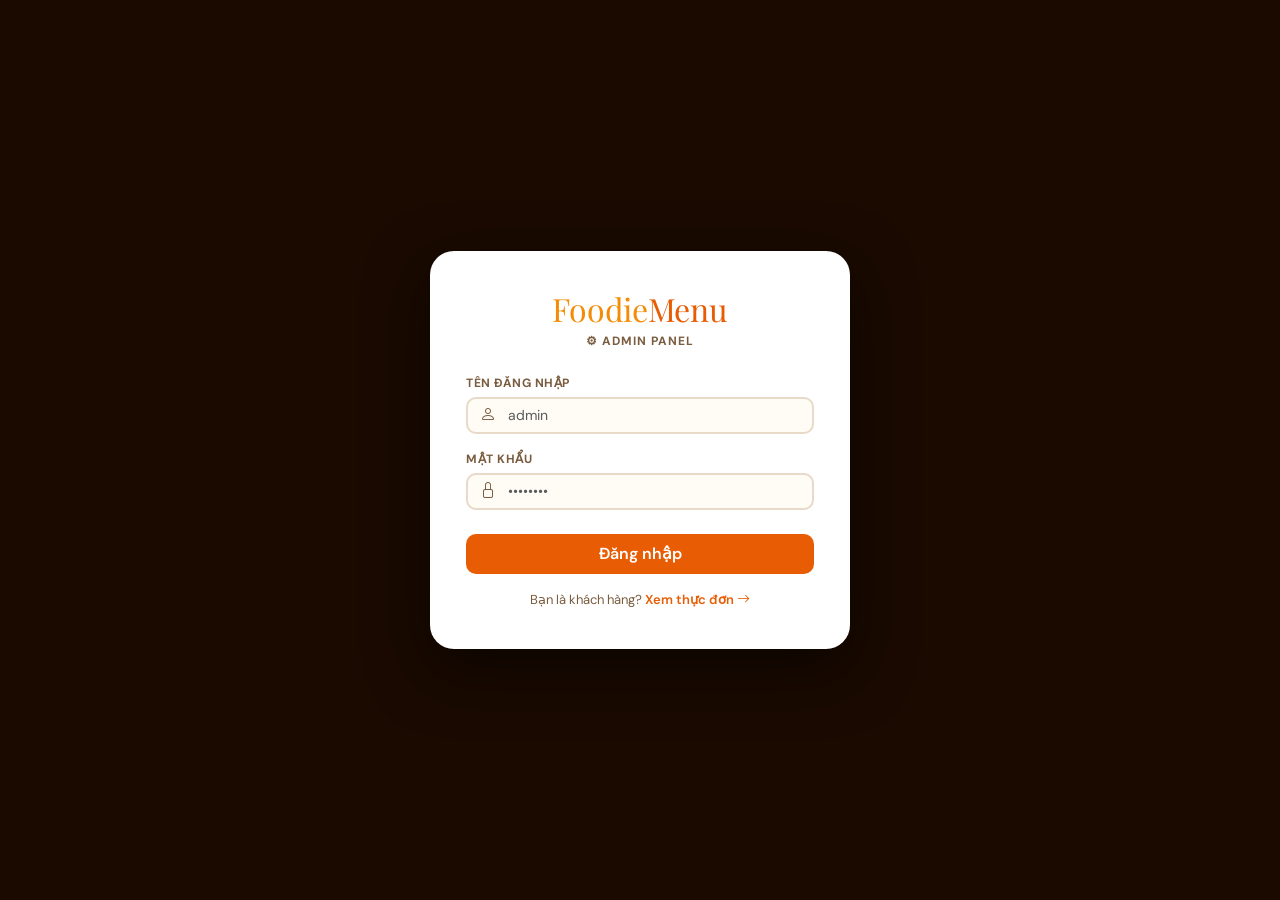
==== admin.html @ 51924522 "Initial FoodieMenu project" ====
<!DOCTYPE html>
<html lang="vi">
<head>
  <meta charset="UTF-8">
  <meta name="viewport" content="width=device-width, initial-scale=1">
  <title>FoodieMenu — Quản trị Admin</title>

  <!-- Bootstrap 5 CSS -->
  <link rel="stylesheet" href="https://cdn.jsdelivr.net/npm/bootstrap@5.3.2/dist/css/bootstrap.min.css">
  <!-- Bootstrap Icons -->
  <link rel="stylesheet" href="https://cdn.jsdelivr.net/npm/bootstrap-icons@1.11.3/font/bootstrap-icons.css">
  <!-- Custom CSS -->
  <link rel="stylesheet" href="css/style.css">
</head>
<body>

  <!-- ══════════════════════════════════════════════════
       Màn hình đăng nhập (ẩn khi đã xác thực)
  ══════════════════════════════════════════════════════ -->
  <div id="login-screen" class="fm-login-screen">

    <!-- Nền mờ ảnh thực phẩm -->
    <div class="fm-login-bg" aria-hidden="true"></div>

    <div class="fm-login-card">

      <!-- Logo -->
      <div class="text-center mb-4">
        <div class="fm-login-logo">Foodie<em>Menu</em></div>
        <div class="fm-login-subtitle">⚙ Admin Panel</div>
      </div>

      <!-- Thông báo lỗi (ẩn mặc định) -->
      <div id="login-error" class="fm-login-error d-none" role="alert">
        <i class="bi bi-exclamation-circle-fill me-2"></i>
        Tên đăng nhập hoặc mật khẩu không đúng.
      </div>

      <!-- Form đăng nhập -->
      <form id="login-form" novalidate>

        <!-- Tên đăng nhập -->
        <div class="mb-3">
          <label class="fm-label" for="login-username">Tên đăng nhập</label>
          <div class="fm-login-input-wrap">
            <i class="bi bi-person fm-login-input-icon" aria-hidden="true"></i>
            <input
              type="text"
              id="login-username"
              class="form-control fm-input fm-login-input"
              placeholder="admin"
              autocomplete="username"
              required
            >
          </div>
        </div>

        <!-- Mật khẩu -->
        <div class="mb-4">
          <label class="fm-label" for="login-password">Mật khẩu</label>
          <div class="fm-login-input-wrap">
            <i class="bi bi-lock fm-login-input-icon" aria-hidden="true"></i>
            <input
              type="password"
              id="login-password"
              class="form-control fm-input fm-login-input"
              placeholder="••••••••"
              autocomplete="current-password"
              required
            >
          </div>
        </div>

        <!-- Nút đăng nhập -->
        <button type="submit" class="btn fm-btn-primary w-100 py-2 fs-6">
          Đăng nhập
        </button>

      </form>

      <!-- Link quay về trang khách -->
      <p class="text-center mt-3 mb-0" style="font-size:13px; color:var(--fm-muted)">
        Bạn là khách hàng?
        <a href="index.html" style="color:var(--fm-primary); font-weight:600; text-decoration:none">
          Xem thực đơn <i class="bi bi-arrow-right"></i>
        </a>
      </p>

    </div><!-- /fm-login-card -->
  </div><!-- /login-screen -->


  <!-- ══════════════════════════════════════════════════
       Giao diện Admin (ẩn cho đến khi đăng nhập)
  ══════════════════════════════════════════════════════ -->
  <div id="admin-app" class="d-none">

  <!-- ── Admin Navbar ────────────────────────────────── -->
  <nav class="navbar fm-navbar sticky-top">
    <div class="container-xl d-flex align-items-center justify-content-between w-100">

      <div class="d-flex align-items-center gap-3">
        <a class="fm-logo" href="index.html">Foodie<em>Menu</em></a>
        <span class="fm-admin-badge d-none d-sm-inline">⚙ Admin Panel</span>
      </div>

      <div class="d-flex align-items-center gap-2">
        <a href="index.html" class="btn fm-navlink">
          <i class="bi bi-shop me-1"></i>
          <span class="d-none d-sm-inline">Xem cửa hàng</span>
        </a>
        <button id="logout-btn" class="btn fm-btn-logout" type="button" title="Đăng xuất">
          <i class="bi bi-box-arrow-right me-1"></i>
          <span class="d-none d-sm-inline">Đăng xuất</span>
        </button>
      </div>

    </div>
  </nav>

  <!-- ── Admin App ───────────────────────────────────── -->
  <div class="container-xl py-4 px-3 px-md-4">

    <!-- Header -->
    <div class="d-flex justify-content-between align-items-start flex-wrap gap-3 mb-4">
      <div>
        <h2 class="fm-section-title mb-1">Quản lý Thực đơn</h2>
        <p class="text-muted small mb-0">Thêm, sửa, xóa các món ăn trong hệ thống</p>
      </div>
      <button class="btn fm-btn-primary d-flex align-items-center gap-2" onclick="openAddModal()">
        <i class="bi bi-plus-lg"></i> Thêm món mới
      </button>
    </div>

    <!-- Thống kê -->
    <div class="row g-3 mb-4" id="admin-stats">
      <!-- Render bởi admin.js → _renderStats() -->
      <div class="col-12 text-center py-3">
        <div class="spinner-border text-warning" role="status"></div>
      </div>
    </div>

    <!-- Bảng sản phẩm -->
    <div class="fm-table-wrap">
      <div class="table-responsive">
        <table class="table fm-table mb-0">
          <thead>
            <tr>
              <th>Ảnh</th>
              <th>Tên món</th>
              <th>Danh mục</th>
              <th>Giá</th>
              <th>Trạng thái</th>
              <th>Thao tác</th>
            </tr>
          </thead>
          <tbody id="table-body">
            <!-- Render bởi admin.js → _renderTable() -->
            <tr>
              <td colspan="6" class="text-center py-5">
                <div class="spinner-border text-warning" role="status"></div>
              </td>
            </tr>
          </tbody>
        </table>
      </div>
    </div>

  </div><!-- /container -->


  <!-- ══════════════════════════════════════════════════
       Modal: Thêm / Chỉnh sửa món ăn
  ══════════════════════════════════════════════════════ -->
  <div class="modal fade" id="productModal" tabindex="-1" aria-labelledby="modal-title" aria-hidden="true">
    <div class="modal-dialog modal-dialog-centered modal-dialog-scrollable">
      <div class="modal-content fm-modal">

        <div class="modal-header border-0 pb-0">
          <h5 class="modal-title fm-modal-title" id="modal-title">Thêm món mới</h5>
          <button type="button" class="btn-close" data-bs-dismiss="modal" aria-label="Đóng"></button>
        </div>

        <div class="modal-body pt-3">

          <!-- Preview ảnh (ẩn mặc định) -->
          <div id="img-preview" class="mb-3 d-none">
            <img id="preview-img" src="" alt="Preview ảnh món"
              class="w-100 rounded-3" style="height:130px; object-fit:cover;">
          </div>

          <!-- Tên món -->
          <div class="mb-3">
            <label class="fm-label" for="f-name">Tên món *</label>
            <input type="text" id="f-name" class="form-control fm-input"
              placeholder="VD: Phở Bò Đặc Biệt" autocomplete="off">
          </div>

          <!-- Giá + Danh mục -->
          <div class="row g-2 mb-3">
            <div class="col-6">
              <label class="fm-label" for="f-price">Giá (VNĐ) *</label>
              <input type="number" id="f-price" class="form-control fm-input"
                placeholder="65000" min="0">
            </div>
            <div class="col-6">
              <label class="fm-label" for="f-category">Danh mục</label>
              <select id="f-category" class="form-select fm-input">
                <option>Phở</option>
                <option>Bún</option>
                <option>Cơm</option>
                <option>Bánh</option>
                <option>Đồ uống</option>
                <option>Tráng miệng</option>
              </select>
            </div>
          </div>

          <!-- URL ảnh -->
          <div class="mb-3">
            <label class="fm-label" for="f-image">URL ảnh</label>
            <input type="url" id="f-image" class="form-control fm-input"
              placeholder="https://images.unsplash.com/...">
            <div class="form-text text-muted" style="font-size:12px">
              Để trống sẽ dùng ảnh mặc định
            </div>
          </div>

          <!-- Mô tả -->
          <div class="mb-3">
            <label class="fm-label" for="f-desc">Mô tả</label>
            <textarea id="f-desc" class="form-control fm-input" rows="2"
              placeholder="Mô tả ngắn về món ăn..."></textarea>
          </div>

          <!-- Trạng thái -->
          <div class="mb-1">
            <label class="fm-label">Trạng thái</label>
            <div class="d-flex gap-2 mt-1">
              <button type="button" id="btn-available"
                class="btn flex-fill fm-status-btn-active"
                onclick="setFormStatus(true)">
                ✅ Còn phục vụ
              </button>
              <button type="button" id="btn-soldout"
                class="btn flex-fill fm-status-btn-inactive"
                onclick="setFormStatus(false)">
                ❌ Hết món
              </button>
            </div>
          </div>

        </div><!-- /modal-body -->

        <div class="modal-footer border-0 pt-0">
          <button class="btn fm-btn-outline" data-bs-dismiss="modal">Hủy</button>
          <button class="btn fm-btn-primary" id="save-btn" onclick="saveProduct()">
            <span id="save-btn-text">Thêm món</span>
          </button>
        </div>

      </div>
    </div>
  </div>


  <!-- ══════════════════════════════════════════════════
       Modal: Xác nhận xóa
  ══════════════════════════════════════════════════════ -->
  <div class="modal fade" id="confirmModal" tabindex="-1" aria-hidden="true">
    <div class="modal-dialog modal-dialog-centered modal-sm">
      <div class="modal-content fm-modal">

        <div class="modal-header border-0 pb-0">
          <h5 class="modal-title fm-modal-title" style="font-size:18px">
            🗑 Xác nhận xóa
          </h5>
          <button type="button" class="btn-close" data-bs-dismiss="modal"></button>
        </div>

        <div class="modal-body">
          <p class="text-muted" id="confirm-modal-body" style="font-size:14px">
            Bạn có chắc muốn xóa món này không?
          </p>
        </div>

        <div class="modal-footer border-0 pt-0">
          <button class="btn fm-btn-outline btn-sm" data-bs-dismiss="modal">Hủy</button>
          <button class="btn fm-btn-danger btn-sm px-3" id="confirm-delete-btn">
            Xóa ngay
          </button>
        </div>

      </div>
    </div>
  </div>


  </div><!-- /admin-app -->


  <!-- ── Toast container (luôn hiển thị) ───────────── -->
  <div id="toast-container"
       class="position-fixed bottom-0 end-0 p-3"
       style="z-index:9999"></div>

  <!-- ── Scripts (thứ tự quan trọng) ──────────────────
       1. Bootstrap  2. utils  3. api  4. auth  5. admin  -->
  <script src="https://cdn.jsdelivr.net/npm/bootstrap@5.3.2/dist/js/bootstrap.bundle.min.js"></script>
  <script src="js/utils.js"></script>
  <script src="js/api.js"></script>
  <script src="js/auth.js"></script>
  <script src="js/admin.js"></script>

</body>
</html>
---- css/style.css ----
/*
 * style.css — CSS tùy chỉnh FoodieMenu (ngoài Bootstrap 5)
 * Palette: cam #E85D04, vàng #F48C06, nâu tối #1A0A00, kem #FFFBF5
 */

/* ── Google Fonts & Biến màu ──────────────────────────── */
@import url('https://fonts.googleapis.com/css2?family=Playfair+Display:ital,wght@0,700;0,900;1,700&family=DM+Sans:opsz,wght@9..40,300;9..40,400;9..40,500;9..40,600;9..40,700&display=swap');

:root {
  --fm-primary:      #E85D04;
  --fm-primary-dark: #C24A02;
  --fm-amber:        #F48C06;
  --fm-cream:        #FFFBF5;
  --fm-warm:         #F5EDE0;
  --fm-dark:         #1A0A00;
  --fm-muted:        #7A5C3F;
  --fm-border:       #E8D9C8;
}

*, *::before, *::after { box-sizing: border-box; }

body {
  background: var(--fm-cream);
  font-family: 'DM Sans', sans-serif;
  color: var(--fm-dark);
}

/* ── Navbar ───────────────────────────────────────────── */
.fm-navbar {
  background: var(--fm-dark) !important;
  height: 64px;
  box-shadow: 0 4px 24px rgba(0,0,0,.45);
}

.fm-logo {
  font-family: 'Playfair Display', serif;
  font-size: clamp(18px, 3vw, 24px);
  color: var(--fm-amber) !important;
  text-decoration: none;
  letter-spacing: -.3px;
  user-select: none;
}
.fm-logo em { color: var(--fm-primary); font-style: normal; }

.fm-navlink {
  color: #C8A882 !important;
  font-weight: 500;
  font-size: 14px;
  border-radius: 8px;
  padding: 7px 14px;
  transition: all .18s;
  border: none;
  background: none;
}
.fm-navlink:hover,
.fm-navlink.active {
  background: rgba(232,93,4,.18) !important;
  color: var(--fm-amber) !important;
}

.fm-cart-btn {
  background: var(--fm-primary) !important;
  color: #fff !important;
  font-weight: 600;
  font-size: 14px;
  border-radius: 9px;
  padding: 8px 16px;
  border: none;
  display: inline-flex;
  align-items: center;
  gap: 7px;
  position: relative;
  transition: all .18s;
  white-space: nowrap;
}
.fm-cart-btn:hover {
  background: var(--fm-primary-dark) !important;
  transform: translateY(-1px);
  box-shadow: 0 4px 14px rgba(232,93,4,.4);
}

.fm-cart-badge {
  position: absolute;
  top: -7px; right: -7px;
  background: var(--fm-amber);
  color: var(--fm-dark);
  border-radius: 50%;
  width: 20px; height: 20px;
  font-size: 11px;
  font-weight: 800;
  display: flex;
  align-items: center;
  justify-content: center;
  border: 2px solid var(--fm-dark);
}

/* ── Hero ─────────────────────────────────────────────── */
.fm-hero {
  position: relative;
  background: linear-gradient(135deg, #0D0500 0%, #2A1000 60%, #0D0500 100%);
  padding: clamp(64px, 10vw, 104px) 24px;
  overflow: hidden;
}
.fm-hero-bg {
  position: absolute; inset: 0;
  background: url('https://images.unsplash.com/photo-1504674900247-0877df9cc836?w=1400&q=40') center / cover;
  opacity: .12;
  pointer-events: none;
}
.fm-hero-title {
  font-family: 'Playfair Display', serif;
  font-size: clamp(2rem, 6vw, 3.4rem);
  color: #fff;
  line-height: 1.15;
  margin-bottom: 14px;
}
.fm-hero-title em { color: var(--fm-amber); font-style: italic; }
.fm-hero-sub {
  color: #C8A882;
  font-size: clamp(14px, 2vw, 16px);
  font-weight: 300;
  line-height: 1.7;
  margin-bottom: 32px;
}

/* ── Search ───────────────────────────────────────────── */
.fm-search-hero { position: relative; max-width: 480px; }

.fm-search-bar {
  position: relative;
  width: 100%;
}

.fm-si {
  position: absolute;
  left: 16px;
  top: 50%;
  transform: translateY(-50%);
  font-size: 17px;
  color: var(--fm-muted);
  pointer-events: none;
}

.fm-sinput {
  width: 100%;
  padding: 13px 20px 13px 46px;
  border-radius: 40px;
  border: none;
  font-family: 'DM Sans', sans-serif;
  font-size: 15px;
  background: rgba(255,255,255,.96);
  outline: none;
  box-shadow: 0 4px 20px rgba(0,0,0,.3);
  transition: box-shadow .2s;
}
.fm-sinput:focus { box-shadow: 0 4px 28px rgba(232,93,4,.45); }

.fm-sinput-flat {
  border-radius: 12px;
  border: 2px solid var(--fm-border) !important;
  background: #fff !important;
  box-shadow: none !important;
}
.fm-sinput-flat:focus { border-color: var(--fm-primary) !important; }

.fm-search-clear {
  position: absolute;
  right: 14px;
  top: 50%;
  transform: translateY(-50%);
  background: none;
  border: none;
  color: var(--fm-muted);
  cursor: pointer;
  font-size: 14px;
  padding: 4px;
  transition: color .15s;
}
.fm-search-clear:hover { color: var(--fm-primary); }

/* ── Tiêu đề section ──────────────────────────────────── */
.fm-section-title {
  font-family: 'Playfair Display', serif;
  font-size: clamp(20px, 4vw, 28px);
  margin-bottom: 6px;
  color: var(--fm-dark);
}

/* ── Feature cards ────────────────────────────────────── */
.fm-feat-card {
  background: #fff;
  border-radius: 16px;
  padding: 22px 18px;
  box-shadow: 0 2px 10px rgba(26,10,0,.06);
  transition: transform .2s;
}
.fm-feat-card:hover { transform: translateY(-3px); }
.fm-feat-ico { font-size: 34px; margin-bottom: 10px; }

/* ── Category pills ───────────────────────────────────── */
.fm-cat-pill {
  padding: 8px 20px;
  border-radius: 30px;
  font-size: 14px;
  font-weight: 500;
  border: 2px solid var(--fm-border);
  background: #fff;
  color: var(--fm-muted);
  transition: all .18s;
  font-family: 'DM Sans', sans-serif;
}
.fm-cat-pill:hover { border-color: var(--fm-primary); color: var(--fm-primary); }
.fm-cat-pill.active { background: var(--fm-primary); color: #fff; border-color: var(--fm-primary); }

/* ── Product card ─────────────────────────────────────── */
.fm-card {
  background: #fff;
  border-radius: 16px;
  overflow: hidden;
  box-shadow: 0 2px 12px rgba(26,10,0,.07);
  transition: all .25s;
  border: none;
}
.fm-card:hover {
  transform: translateY(-5px);
  box-shadow: 0 10px 28px rgba(26,10,0,.14);
}
.fm-card-img { position: relative; }
.fm-card-img img {
  width: 100%;
  height: 195px;
  object-fit: cover;
  display: block;
}
.fm-sold-overlay {
  position: absolute; inset: 0;
  background: rgba(0,0,0,.48);
  display: flex;
  align-items: center;
  justify-content: center;
}
.fm-sold-overlay span {
  color: #fff;
  font-family: 'Playfair Display', serif;
  font-size: 20px;
  font-style: italic;
  letter-spacing: .5px;
}
.fm-card-body { padding: 15px; }
.fm-card-name { font-weight: 700; font-size: 15px; line-height: 1.3; }
.fm-badge-cat {
  background: #FFF3E0;
  color: var(--fm-primary);
  font-size: 11px;
  font-weight: 700;
  padding: 3px 9px;
  border-radius: 20px;
  white-space: nowrap;
}
.fm-card-desc { color: var(--fm-muted); font-size: 13px; line-height: 1.5; margin-bottom: 0; }
.fm-price { font-size: 17px; font-weight: 800; color: var(--fm-primary); }

.fm-add-btn {
  background: var(--fm-primary);
  color: #fff;
  border: none;
  padding: 7px 15px;
  border-radius: 9px;
  font-family: 'DM Sans', sans-serif;
  font-weight: 600;
  font-size: 13px;
  transition: all .18s;
  cursor: pointer;
}
.fm-add-btn:hover { background: var(--fm-primary-dark); transform: scale(1.04); }

.fm-sold-badge {
  background: var(--fm-dark);
  color: #fff;
  font-size: 12px;
  font-weight: 700;
  padding: 7px 13px;
  border-radius: 9px;
}

/* ── Cart ─────────────────────────────────────────────── */
.fm-cart-item {
  background: #fff;
  border-radius: 14px;
  padding: 14px;
  display: flex;
  align-items: center;
  gap: 14px;
  box-shadow: 0 2px 8px rgba(26,10,0,.06);
  margin-bottom: 12px;
}
.fm-cart-item img {
  width: 80px;
  height: 80px;
  border-radius: 10px;
  object-fit: cover;
  flex-shrink: 0;
}
.fm-qty-ctrl { display: flex; align-items: center; gap: 8px; }
.fm-qty-btn {
  width: 30px; height: 30px;
  border-radius: 7px;
  border: 2px solid var(--fm-border);
  background: #fff;
  cursor: pointer;
  font-size: 16px;
  font-weight: 800;
  display: flex;
  align-items: center;
  justify-content: center;
  transition: all .15s;
  line-height: 1;
  color: var(--fm-dark);
}
.fm-qty-btn:hover { border-color: var(--fm-primary); color: var(--fm-primary); }
.fm-qty-val { font-weight: 700; font-size: 16px; min-width: 22px; text-align: center; }
.fm-remove-btn {
  background: none;
  border: none;
  color: #ccc;
  cursor: pointer;
  font-size: 18px;
  padding: 4px;
  transition: color .15s;
}
.fm-remove-btn:hover { color: #E53935; }

/* ── Order Summary ────────────────────────────────────── */
.fm-summary {
  background: var(--fm-dark);
  color: #fff;
  border-radius: 16px;
  padding: 24px;
  position: sticky;
  top: 80px;
}
.fm-summary-title {
  font-family: 'Playfair Display', serif;
  font-size: 20px;
  color: var(--fm-amber);
}

/* ── Buttons ──────────────────────────────────────────── */
.fm-btn-primary {
  background: var(--fm-primary) !important;
  color: #fff !important;
  border: none !important;
  font-family: 'DM Sans', sans-serif;
  font-weight: 600;
  border-radius: 10px;
  transition: all .18s;
}
.fm-btn-primary:hover:not(:disabled) {
  background: var(--fm-primary-dark) !important;
  transform: translateY(-1px);
  box-shadow: 0 4px 14px rgba(232,93,4,.4);
}
.fm-btn-primary:disabled { opacity: .6; cursor: not-allowed; transform: none; }

.fm-btn-outline {
  background: #fff;
  color: var(--fm-dark);
  border: 2px solid var(--fm-border) !important;
  font-family: 'DM Sans', sans-serif;
  font-weight: 600;
  border-radius: 10px;
  transition: all .18s;
}
.fm-btn-outline:hover { border-color: var(--fm-primary) !important; color: var(--fm-primary); }

.fm-btn-danger {
  background: #FFEBEE;
  color: #C62828;
  border: none;
  font-family: 'DM Sans', sans-serif;
  font-weight: 600;
  border-radius: 7px;
  transition: all .18s;
}
.fm-btn-danger:hover { background: #C62828; color: #fff; }

/* ── Empty state ──────────────────────────────────────── */
.fm-empty-ico { font-size: 60px; }

/* ── Admin: Stats ─────────────────────────────────────── */
.fm-stat-card {
  background: #fff;
  border-radius: 14px;
  padding: 20px;
  box-shadow: 0 2px 10px rgba(26,10,0,.07);
}
.fm-stat-num {
  font-family: 'Playfair Display', serif;
  font-size: 36px;
  font-weight: 900;
  color: var(--fm-primary);
  line-height: 1;
}
.fm-stat-lbl { font-size: 13px; color: var(--fm-muted); font-weight: 500; margin-top: 4px; }

/* ── Admin: Table ─────────────────────────────────────── */
.fm-table-wrap {
  background: #fff;
  border-radius: 16px;
  overflow: hidden;
  box-shadow: 0 2px 12px rgba(26,10,0,.07);
}

.fm-table thead th {
  background: var(--fm-dark);
  color: var(--fm-amber);
  font-size: 12px;
  font-weight: 700;
  letter-spacing: .8px;
  text-transform: uppercase;
  padding: 13px 15px;
  white-space: nowrap;
  border: none;
}
.fm-table tbody tr:hover td { background: #FFFAF5; }
.fm-table tbody td { vertical-align: middle; border-color: #F5EDE0; padding: 11px 15px; }

.fm-table-img {
  width: 52px;
  height: 52px;
  border-radius: 8px;
  object-fit: cover;
}

.fm-status-badge {
  display: inline-flex;
  align-items: center;
  gap: 4px;
  font-size: 12px;
  font-weight: 700;
  padding: 4px 10px;
  border-radius: 20px;
}
.fm-status-badge.available { background: #E8F5E9; color: #2E7D32; }
.fm-status-badge.soldout   { background: #FCE4EC; color: #C62828; }

/* ── Admin: Modal ─────────────────────────────────────── */
.fm-modal { border-radius: 20px; border: none; }
.fm-modal .modal-header { padding-bottom: 0; }
.fm-modal-title {
  font-family: 'Playfair Display', serif;
  font-size: 22px;
  color: var(--fm-dark);
}
.fm-label {
  display: block;
  font-size: 12px;
  font-weight: 700;
  color: var(--fm-muted);
  text-transform: uppercase;
  letter-spacing: .5px;
  margin-bottom: 5px;
}
.fm-input {
  border: 2px solid var(--fm-border) !important;
  border-radius: 10px !important;
  font-family: 'DM Sans', sans-serif;
  font-size: 14px;
  background: var(--fm-cream);
  transition: border-color .18s, background .18s;
}
.fm-input:focus {
  border-color: var(--fm-primary) !important;
  background: #fff;
  box-shadow: none !important;
}

.fm-status-btn-active {
  background: var(--fm-primary) !important;
  color: #fff !important;
  border: 2px solid var(--fm-primary) !important;
  font-weight: 600;
  font-size: 13px;
  transition: all .18s;
}
.fm-status-btn-danger-active {
  background: #C62828 !important;
  color: #fff !important;
  border: 2px solid #C62828 !important;
  font-weight: 600;
  font-size: 13px;
}
.fm-status-btn-inactive {
  background: #fff;
  color: var(--fm-muted);
  border: 2px solid var(--fm-border) !important;
  font-weight: 600;
  font-size: 13px;
  transition: all .18s;
}
.fm-status-btn-inactive:hover { border-color: var(--fm-primary) !important; color: var(--fm-primary); }

/* ── Toast ────────────────────────────────────────────── */
.fm-toast {
  display: flex;
  align-items: center;
  gap: 10px;
  padding: 12px 16px;
  border-radius: 12px;
  color: #fff;
  font-size: 14px;
  font-weight: 500;
  min-width: 260px;
  max-width: 340px;
  box-shadow: 0 4px 20px rgba(0,0,0,.3);
  margin-bottom: 8px;
  animation: fm-slide-in .3s ease;
}
.fm-toast-icon { font-size: 17px; flex-shrink: 0; }
.fm-toast-msg  { flex: 1; line-height: 1.4; }
.fm-toast-close {
  background: none; border: none;
  color: rgba(255,255,255,.7);
  font-size: 20px;
  cursor: pointer;
  padding: 0;
  line-height: 1;
  flex-shrink: 0;
}
.fm-toast-close:hover { color: #fff; }

@keyframes fm-slide-in {
  from { transform: translateX(100px); opacity: 0; }
  to   { transform: translateX(0);     opacity: 1; }
}

/* ── Admin header bar ─────────────────────────────────── */
.fm-admin-header {
  background: var(--fm-dark);
  padding: 16px 0;
  margin-bottom: 0;
}
.fm-admin-tagline {
  color: #C8A882;
  font-size: 13px;
}
.fm-admin-badge {
  background: rgba(244,140,6,.2);
  color: var(--fm-amber);
  font-size: 12px;
  font-weight: 700;
  padding: 4px 12px;
  border-radius: 20px;
  border: 1px solid rgba(244,140,6,.4);
}

/* ── Scrollbar ────────────────────────────────────────── */
::-webkit-scrollbar         { width: 6px; height: 6px; }
::-webkit-scrollbar-track   { background: var(--fm-cream); }
::-webkit-scrollbar-thumb   { background: #C8A882; border-radius: 3px; }

/* ── Responsive tweaks ────────────────────────────────── */
@media (max-width: 576px) {
  .fm-hero { padding: 56px 16px; }
  .fm-cart-item img { width: 64px; height: 64px; }
}

/* ── Auth: Login Screen ─────────────────────────────── */
.fm-login-screen {
  min-height: 100vh;
  background: var(--fm-dark);
  display: flex;
  align-items: center;
  justify-content: center;
  padding: 24px;
  position: relative;
  overflow: hidden;
}

.fm-login-bg {
  position: absolute;
  inset: 0;
  background: url('https://images.unsplash.com/photo-1504674900247-0877df9cc836?w=1400&q=40') center / cover;
  opacity: .08;
  pointer-events: none;
}

.fm-login-card {
  background: #fff;
  border-radius: 24px;
  padding: 40px 36px;
  width: 100%;
  max-width: 420px;
  box-shadow: 0 20px 60px rgba(0,0,0,.55);
  position: relative;
  z-index: 1;
}

.fm-login-logo {
  font-family: 'Playfair Display', serif;
  font-size: 32px;
  color: var(--fm-amber);
  letter-spacing: -.3px;
  user-select: none;
  display: block;
  line-height: 1.1;
}
.fm-login-logo em { color: var(--fm-primary); font-style: normal; }

.fm-login-subtitle {
  color: var(--fm-muted);
  font-size: 12px;
  font-weight: 700;
  letter-spacing: 1px;
  text-transform: uppercase;
  margin-top: 6px;
}

.fm-login-error {
  background: #FFEBEE;
  color: #C62828;
  border-radius: 10px;
  padding: 10px 14px;
  font-size: 14px;
  font-weight: 500;
  margin-bottom: 18px;
  border: 1px solid rgba(198,40,40,.2);
}

.fm-login-input-wrap { position: relative; }

.fm-login-input-icon {
  position: absolute;
  left: 14px;
  top: 50%;
  transform: translateY(-50%);
  color: var(--fm-muted);
  font-size: 16px;
  pointer-events: none;
  z-index: 2;
}

.fm-login-input { padding-left: 40px !important; }

.fm-login-hint {
  font-size: 12px;
  color: var(--fm-muted);
}
.fm-login-hint strong {
  color: var(--fm-primary);
  font-family: 'DM Mono', 'Courier New', monospace;
}

/* ── Auth: Logout button ────────────────────────────── */
.fm-btn-logout {
  color: #C8A882 !important;
  font-weight: 500;
  font-size: 14px;
  border-radius: 8px;
  padding: 7px 14px;
  background: none !important;
  border: 1px solid rgba(200,168,130,.35) !important;
  transition: all .18s;
}
.fm-btn-logout:hover {
  background: rgba(232,93,4,.18) !important;
  color: var(--fm-amber) !important;
  border-color: rgba(244,140,6,.5) !important;
}

@media (max-width: 480px) {
  .fm-login-card { padding: 32px 20px; }
}
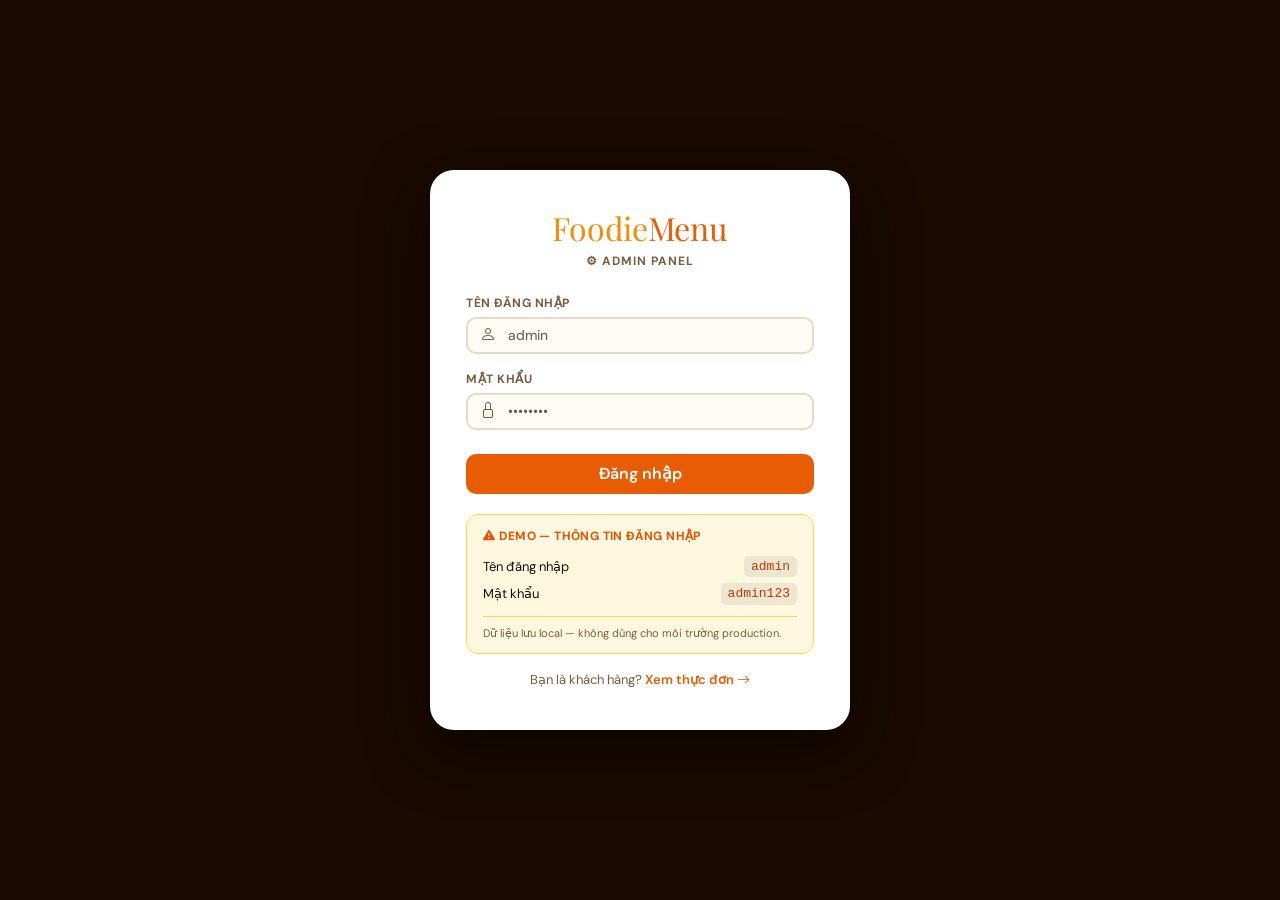
==== commit 73084f52: "Add table ordering flow" ====
--- a/admin.html
+++ b/admin.html
@@ -78,6 +78,22 @@
 
       </form>
 
+      <!-- Demo credentials notice -->
+      <div class="fm-demo-credentials" role="note">
+        <div class="fm-demo-credentials-title">
+          <i class="bi bi-exclamation-triangle-fill me-1"></i>DEMO — thông tin đăng nhập
+        </div>
+        <div class="fm-demo-credentials-row">
+          <span>Tên đăng nhập</span><code>admin</code>
+        </div>
+        <div class="fm-demo-credentials-row">
+          <span>Mật khẩu</span><code>admin123</code>
+        </div>
+        <div class="fm-demo-credentials-note">
+          Dữ liệu lưu local — không dùng cho môi trường production.
+        </div>
+      </div>
+
       <!-- Link quay về trang khách -->
       <p class="text-center mt-3 mb-0" style="font-size:13px; color:var(--fm-muted)">
         Bạn là khách hàng?
@@ -118,53 +134,118 @@
     </div>
   </nav>
 
+  <!-- ── Demo security banner ───────────────────────── -->
+  <div class="fm-demo-banner" id="demo-banner" role="alert">
+    <div class="container-xl d-flex align-items-center justify-content-between gap-3 flex-wrap">
+      <div class="d-flex align-items-center gap-2">
+        <i class="bi bi-shield-exclamation fs-5"></i>
+        <span>
+          <strong>Môi trường DEMO.</strong>
+          Xác thực chỉ là client-side — bất kỳ ai cũng có thể đọc dữ liệu qua DevTools Console.
+          Không dùng cho production thật.
+        </span>
+      </div>
+      <button type="button" class="btn-close btn-close-white flex-shrink-0"
+        aria-label="Đóng" onclick="this.closest('#demo-banner').style.display='none'"></button>
+    </div>
+  </div>
+
   <!-- ── Admin App ───────────────────────────────────── -->
   <div class="container-xl py-4 px-3 px-md-4">
 
-    <!-- Header -->
-    <div class="d-flex justify-content-between align-items-start flex-wrap gap-3 mb-4">
-      <div>
-        <h2 class="fm-section-title mb-1">Quản lý Thực đơn</h2>
-        <p class="text-muted small mb-0">Thêm, sửa, xóa các món ăn trong hệ thống</p>
-      </div>
-      <button class="btn fm-btn-primary d-flex align-items-center gap-2" onclick="openAddModal()">
-        <i class="bi bi-plus-lg"></i> Thêm món mới
+    <!-- Tab bar -->
+    <div class="fm-admin-section-tab mb-4">
+      <button class="fm-admin-tab-btn active" data-admin-tab="menu" onclick="switchAdminSection('menu')">
+        🍜 Thực đơn
       </button>
-    </div>
-
-    <!-- Thống kê -->
-    <div class="row g-3 mb-4" id="admin-stats">
-      <!-- Render bởi admin.js → _renderStats() -->
-      <div class="col-12 text-center py-3">
-        <div class="spinner-border text-warning" role="status"></div>
-      </div>
-    </div>
-
-    <!-- Bảng sản phẩm -->
-    <div class="fm-table-wrap">
-      <div class="table-responsive">
-        <table class="table fm-table mb-0">
-          <thead>
-            <tr>
-              <th>Ảnh</th>
-              <th>Tên món</th>
-              <th>Danh mục</th>
-              <th>Giá</th>
-              <th>Trạng thái</th>
-              <th>Thao tác</th>
-            </tr>
-          </thead>
-          <tbody id="table-body">
-            <!-- Render bởi admin.js → _renderTable() -->
-            <tr>
-              <td colspan="6" class="text-center py-5">
-                <div class="spinner-border text-warning" role="status"></div>
-              </td>
-            </tr>
-          </tbody>
-        </table>
-      </div>
-    </div>
+      <button class="fm-admin-tab-btn" data-admin-tab="tables" onclick="switchAdminSection('tables')">
+        🍽 Quản lý bàn
+      </button>
+    </div>
+
+    <!-- ── Section: Thực đơn ──────────────────────── -->
+    <div id="section-menu">
+
+      <!-- Header -->
+      <div class="d-flex justify-content-between align-items-start flex-wrap gap-3 mb-4">
+        <div>
+          <h2 class="fm-section-title mb-1">Quản lý Thực đơn</h2>
+          <p class="text-muted small mb-0">Thêm, sửa, xóa các món ăn trong hệ thống</p>
+        </div>
+        <div class="d-flex gap-2 flex-wrap">
+          <button class="btn fm-btn-outline d-flex align-items-center gap-2"
+            onclick="confirmReset()" title="Khôi phục toàn bộ về thực đơn mặc định">
+            <i class="bi bi-arrow-counterclockwise"></i>
+            <span class="d-none d-sm-inline">Reset dữ liệu</span>
+          </button>
+          <button class="btn fm-btn-primary d-flex align-items-center gap-2" onclick="openAddModal()">
+            <i class="bi bi-plus-lg"></i> Thêm món mới
+          </button>
+        </div>
+      </div>
+
+      <!-- Thống kê -->
+      <div class="row g-3 mb-4" id="admin-stats">
+        <div class="col-12 text-center py-3">
+          <div class="spinner-border text-warning" role="status"></div>
+        </div>
+      </div>
+
+      <!-- Bảng sản phẩm -->
+      <div class="fm-table-wrap">
+        <div class="table-responsive">
+          <table class="table fm-table mb-0">
+            <thead>
+              <tr>
+                <th>Ảnh</th>
+                <th>Tên món</th>
+                <th>Danh mục</th>
+                <th>Giá</th>
+                <th>Trạng thái</th>
+                <th>Thao tác</th>
+              </tr>
+            </thead>
+            <tbody id="table-body">
+              <tr>
+                <td colspan="6" class="text-center py-5">
+                  <div class="spinner-border text-warning" role="status"></div>
+                </td>
+              </tr>
+            </tbody>
+          </table>
+        </div>
+      </div>
+
+    </div><!-- /section-menu -->
+
+    <!-- ── Section: Quản lý bàn ───────────────────── -->
+    <div id="section-tables" class="d-none">
+
+      <!-- Header -->
+      <div class="d-flex justify-content-between align-items-start flex-wrap gap-3 mb-4">
+        <div>
+          <h2 class="fm-section-title mb-1">Quản lý bàn</h2>
+          <p class="text-muted small mb-0">Thêm, sửa, ẩn/hiện bàn và theo dõi trạng thái phục vụ</p>
+        </div>
+        <div class="d-flex gap-2 flex-wrap">
+          <button class="btn fm-btn-outline d-flex align-items-center gap-2" onclick="confirmResetTables()">
+            <i class="bi bi-arrow-counterclockwise"></i>
+            <span class="d-none d-sm-inline">Reset bàn</span>
+          </button>
+          <button class="btn fm-btn-primary d-flex align-items-center gap-2" onclick="openAddTableModal()">
+            <i class="bi bi-plus-lg"></i> Thêm bàn
+          </button>
+        </div>
+      </div>
+
+      <!-- Grid bàn -->
+      <div id="tables-admin-grid">
+        <div class="text-center py-4">
+          <div class="spinner-border text-warning" role="status"></div>
+        </div>
+      </div>
+
+    </div><!-- /section-tables -->
 
   </div><!-- /container -->
 
@@ -206,12 +287,14 @@
             <div class="col-6">
               <label class="fm-label" for="f-category">Danh mục</label>
               <select id="f-category" class="form-select fm-input">
-                <option>Phở</option>
-                <option>Bún</option>
-                <option>Cơm</option>
-                <option>Bánh</option>
-                <option>Đồ uống</option>
+                <option>Khai vị</option>
+                <option>Món chính</option>
+                <option>Bánh mặn</option>
+                <option>Bánh tráng miệng</option>
                 <option>Tráng miệng</option>
+                <option>Đồ uống lạnh</option>
+                <option>Đồ uống nóng</option>
+                <option>Set/Combo</option>
               </select>
             </div>
           </div>
@@ -226,11 +309,41 @@
             </div>
           </div>
 
-          <!-- Mô tả -->
-          <div class="mb-3">
-            <label class="fm-label" for="f-desc">Mô tả</label>
+          <!-- Mô tả ngắn -->
+          <div class="mb-3">
+            <label class="fm-label" for="f-desc">Mô tả ngắn</label>
             <textarea id="f-desc" class="form-control fm-input" rows="2"
-              placeholder="Mô tả ngắn về món ăn..."></textarea>
+              placeholder="Mô tả ngắn hiển thị trên card..."></textarea>
+          </div>
+
+          <!-- Mô tả chi tiết -->
+          <div class="mb-3">
+            <label class="fm-label" for="f-detail">Mô tả chi tiết</label>
+            <textarea id="f-detail" class="form-control fm-input" rows="3"
+              placeholder="Mô tả chi tiết hiển thị trong modal..."></textarea>
+          </div>
+
+          <!-- Thành phần -->
+          <div class="mb-3">
+            <label class="fm-label" for="f-ingredients">Thành phần / Nguyên liệu</label>
+            <input type="text" id="f-ingredients" class="form-control fm-input"
+              placeholder="VD: Bánh phở, thịt bò, hành, tiêu...">
+          </div>
+
+          <!-- Tags -->
+          <div class="mb-3">
+            <label class="fm-label">Tags</label>
+            <div class="d-flex flex-wrap gap-2 mt-1">
+              <label class="fm-tag-check">
+                <input type="checkbox" id="f-tag-hot" value="Bán chạy"> 🔥 Bán chạy
+              </label>
+              <label class="fm-tag-check">
+                <input type="checkbox" id="f-tag-new" value="Món mới"> ✨ Món mới
+              </label>
+              <label class="fm-tag-check">
+                <input type="checkbox" id="f-tag-sale" value="Ưu đãi"> 🏷 Ưu đãi
+              </label>
+            </div>
           </div>
 
           <!-- Trạng thái -->
@@ -272,7 +385,7 @@
       <div class="modal-content fm-modal">
 
         <div class="modal-header border-0 pb-0">
-          <h5 class="modal-title fm-modal-title" style="font-size:18px">
+          <h5 class="modal-title fm-modal-title" id="confirm-modal-title" style="font-size:18px">
             🗑 Xác nhận xóa
           </h5>
           <button type="button" class="btn-close" data-bs-dismiss="modal"></button>
@@ -295,6 +408,52 @@
     </div>
   </div>
 
+
+  <!-- ══════════════════════════════════════════════════
+       Modal: Thêm / Chỉnh sửa bàn
+  ══════════════════════════════════════════════════════ -->
+  <div class="modal fade" id="tableModal" tabindex="-1" aria-hidden="true">
+    <div class="modal-dialog modal-dialog-centered modal-sm">
+      <div class="modal-content fm-modal">
+
+        <div class="modal-header border-0 pb-0">
+          <h5 class="modal-title fm-modal-title" id="table-modal-title">Thêm bàn</h5>
+          <button type="button" class="btn-close" data-bs-dismiss="modal"></button>
+        </div>
+
+        <div class="modal-body pt-3">
+          <div class="mb-3">
+            <label class="fm-label" for="f-table-name">Tên bàn *</label>
+            <input type="text" id="f-table-name" class="form-control fm-input"
+              placeholder="VD: Bàn 11" autocomplete="off">
+          </div>
+          <div class="mb-1">
+            <label class="fm-label">Hiển thị với khách</label>
+            <div class="d-flex gap-2 mt-1">
+              <button type="button" id="btn-table-visible"
+                class="btn flex-fill fm-status-btn-active"
+                onclick="setTableFormVisible(true)">
+                👁 Hiện bàn
+              </button>
+              <button type="button" id="btn-table-hidden"
+                class="btn flex-fill fm-status-btn-inactive"
+                onclick="setTableFormVisible(false)">
+                🚫 Ẩn bàn
+              </button>
+            </div>
+          </div>
+        </div>
+
+        <div class="modal-footer border-0 pt-0">
+          <button class="btn fm-btn-outline" data-bs-dismiss="modal">Hủy</button>
+          <button class="btn fm-btn-primary" onclick="saveTable()">
+            <span id="table-save-btn-text">Thêm bàn</span>
+          </button>
+        </div>
+
+      </div>
+    </div>
+  </div>
 
   </div><!-- /admin-app -->
 
--- a/css/style.css
+++ b/css/style.css
@@ -651,6 +651,56 @@
   font-family: 'DM Mono', 'Courier New', monospace;
 }
 
+/* ── Demo credentials box (login screen) ──────────── */
+.fm-demo-credentials {
+  background: #FFF8E1;
+  border: 1.5px solid #FFD54F;
+  border-radius: 12px;
+  padding: 12px 16px;
+  margin-top: 20px;
+  font-size: 13px;
+}
+.fm-demo-credentials-title {
+  font-weight: 700;
+  color: #E65100;
+  margin-bottom: 8px;
+  font-size: 12px;
+  text-transform: uppercase;
+  letter-spacing: .4px;
+}
+.fm-demo-credentials-row {
+  display: flex;
+  justify-content: space-between;
+  align-items: center;
+  padding: 3px 0;
+  color: var(--fm-dark);
+}
+.fm-demo-credentials-row code {
+  background: rgba(0,0,0,.07);
+  border-radius: 5px;
+  padding: 1px 7px;
+  font-size: 13px;
+  color: #BF360C;
+  font-family: 'DM Mono', 'Courier New', monospace;
+}
+.fm-demo-credentials-note {
+  margin-top: 8px;
+  padding-top: 8px;
+  border-top: 1px solid #FFD54F;
+  color: var(--fm-muted);
+  font-size: 11px;
+  line-height: 1.5;
+}
+
+/* ── Demo banner (inside admin panel) ───────────────── */
+.fm-demo-banner {
+  background: #7B1FA2;
+  color: #fff;
+  font-size: 13px;
+  padding: 10px 0;
+  line-height: 1.5;
+}
+
 /* ── Auth: Logout button ────────────────────────────── */
 .fm-btn-logout {
   color: #C8A882 !important;
@@ -671,3 +721,627 @@
 @media (max-width: 480px) {
   .fm-login-card { padding: 32px 20px; }
 }
+
+/* ── Tags: Bán chạy / Món mới / Ưu đãi ──────────────── */
+.fm-tag {
+  display: inline-block;
+  font-size: 10px;
+  font-weight: 800;
+  padding: 2px 8px;
+  border-radius: 20px;
+  letter-spacing: .3px;
+  text-transform: uppercase;
+}
+.fm-tag-hot  { background: #FFF3E0; color: var(--fm-primary); }
+.fm-tag-new  { background: #E8F5E9; color: #2E7D32; }
+.fm-tag-sale { background: #F3E5F5; color: #6A1B9A; }
+
+/* Badges trên góc ảnh card */
+.fm-card-img { position: relative; }
+.fm-card-tags {
+  position: absolute;
+  top: 8px; left: 8px;
+  display: flex; flex-wrap: wrap; gap: 4px;
+}
+
+/* ── Lọc giá ─────────────────────────────────────────── */
+.fm-price-pill {
+  padding: 5px 14px;
+  border-radius: 20px;
+  font-size: 13px;
+  font-weight: 500;
+  border: 1.5px solid var(--fm-border);
+  background: #fff;
+  color: var(--fm-muted);
+  transition: all .15s;
+  font-family: 'DM Sans', sans-serif;
+}
+.fm-price-pill:hover { border-color: var(--fm-amber); color: var(--fm-amber); }
+.fm-price-pill.active { background: var(--fm-amber); color: #fff; border-color: var(--fm-amber); }
+
+/* ── Sắp xếp ─────────────────────────────────────────── */
+.fm-sort-select {
+  border: 1.5px solid var(--fm-border) !important;
+  border-radius: 8px !important;
+  font-family: 'DM Sans', sans-serif;
+  font-size: 13px;
+  background: #fff;
+  color: var(--fm-dark);
+  cursor: pointer;
+}
+.fm-sort-select:focus { border-color: var(--fm-primary) !important; box-shadow: none !important; }
+
+/* ── Modal chi tiết sản phẩm ────────────────────────── */
+.fm-detail-img {
+  position: relative;
+  width: 100%;
+  max-height: 280px;
+  overflow: hidden;
+  border-radius: 20px 20px 0 0;
+}
+.fm-detail-img img {
+  width: 100%;
+  height: 260px;
+  object-fit: cover;
+  display: block;
+}
+.fm-detail-body {
+  padding: 20px 24px 24px;
+}
+.fm-detail-title {
+  font-family: 'Playfair Display', serif;
+  font-size: 22px;
+  color: var(--fm-dark);
+  line-height: 1.2;
+}
+.fm-detail-price {
+  font-size: 24px;
+  font-weight: 800;
+  color: var(--fm-primary);
+  margin: 8px 0 10px;
+}
+.fm-detail-desc {
+  color: var(--fm-muted);
+  font-size: 14px;
+  line-height: 1.7;
+  margin-bottom: 12px;
+}
+.fm-detail-section {
+  background: var(--fm-warm);
+  border-radius: 10px;
+  padding: 12px 14px;
+}
+.fm-detail-section-title {
+  font-size: 12px;
+  font-weight: 700;
+  color: var(--fm-muted);
+  text-transform: uppercase;
+  letter-spacing: .5px;
+  margin-bottom: 5px;
+}
+
+/* ── Hero badges ─────────────────────────────────────── */
+.fm-hero-badge {
+  display: inline-flex;
+  align-items: center;
+  gap: 6px;
+  background: rgba(255,255,255,.12);
+  color: #fff;
+  border: 1px solid rgba(255,255,255,.22);
+  border-radius: 20px;
+  padding: 6px 16px;
+  font-size: 13px;
+  font-weight: 500;
+  backdrop-filter: blur(4px);
+}
+
+/* ── Đánh giá ────────────────────────────────────────── */
+.fm-review-card {
+  background: #fff;
+  border-radius: 16px;
+  padding: 20px;
+  box-shadow: 0 2px 10px rgba(26,10,0,.07);
+  height: 100%;
+  display: flex;
+  flex-direction: column;
+  gap: 10px;
+}
+.fm-review-stars { font-size: 17px; color: var(--fm-amber); letter-spacing: 1px; }
+.fm-review-text {
+  color: var(--fm-muted);
+  font-size: 14px;
+  line-height: 1.65;
+  flex-grow: 1;
+  font-style: italic;
+  margin: 0;
+}
+.fm-review-author {
+  display: flex;
+  align-items: center;
+  gap: 10px;
+  margin-top: auto;
+  padding-top: 12px;
+  border-top: 1px solid var(--fm-border);
+}
+.fm-review-avatar {
+  width: 36px; height: 36px;
+  border-radius: 50%;
+  background: var(--fm-primary);
+  color: #fff;
+  display: flex;
+  align-items: center;
+  justify-content: center;
+  font-weight: 800;
+  font-size: 15px;
+  flex-shrink: 0;
+}
+
+/* ── Thông tin nhà hàng ──────────────────────────────── */
+.fm-info-card {
+  background: #fff;
+  border-radius: 14px;
+  padding: 20px;
+  box-shadow: 0 2px 10px rgba(26,10,0,.07);
+  height: 100%;
+}
+.fm-info-icon { font-size: 26px; margin-bottom: 8px; }
+.fm-info-label {
+  font-size: 11px;
+  font-weight: 700;
+  color: var(--fm-muted);
+  text-transform: uppercase;
+  letter-spacing: .5px;
+  margin-bottom: 6px;
+}
+.fm-info-value { font-size: 14px; line-height: 1.65; color: var(--fm-dark); }
+
+/* ── Combo card ──────────────────────────────────────── */
+.fm-combo-card {
+  background: #fff;
+  border-radius: 16px;
+  overflow: hidden;
+  box-shadow: 0 2px 12px rgba(26,10,0,.07);
+  display: flex;
+  flex-direction: column;
+  transition: all .25s;
+}
+.fm-combo-card:hover { transform: translateY(-4px); box-shadow: 0 8px 24px rgba(26,10,0,.12); }
+.fm-combo-img {
+  position: relative;
+  height: 160px;
+  overflow: hidden;
+}
+.fm-combo-img img { width: 100%; height: 100%; object-fit: cover; display: block; }
+.fm-combo-badge {
+  position: absolute;
+  top: 10px; right: 10px;
+  background: var(--fm-primary);
+  color: #fff;
+  font-size: 12px;
+  font-weight: 800;
+  padding: 4px 10px;
+  border-radius: 20px;
+}
+.fm-combo-body { padding: 16px; flex-grow: 1; display: flex; flex-direction: column; }
+.fm-combo-title {
+  font-family: 'Playfair Display', serif;
+  font-size: 16px;
+  margin-bottom: 6px;
+  color: var(--fm-dark);
+}
+.fm-combo-desc { font-size: 13px; color: var(--fm-muted); line-height: 1.5; margin-bottom: 8px; }
+.fm-combo-list {
+  list-style: none;
+  padding: 0; margin: 0;
+  font-size: 12px;
+  color: var(--fm-muted);
+  display: flex;
+  flex-direction: column;
+  gap: 3px;
+}
+
+/* ── Giỏ hàng: note hotline ──────────────────────────── */
+.fm-cart-note {
+  padding-top: 12px;
+  border-top: 1px solid rgba(255,255,255,.12);
+  font-size: 13px;
+  color: rgba(255,255,255,.8);
+}
+
+/* ── Store status modal ─────────────────────────────────────────────── */
+.fm-store-status-dialog {
+  position: fixed;
+  left: 0;
+  right: 0;
+  bottom: 0;
+  width: 100%;
+  max-width: none;
+  margin: 0;
+  display: flex;
+  align-items: flex-end;
+  min-height: 100%;
+  pointer-events: none;
+}
+
+.fm-store-status-modal {
+  width: 100%;
+  border: none;
+  border-radius: 26px 26px 0 0;
+  padding: 34px 20px 30px;
+  text-align: center;
+  background: #fff;
+  color: var(--fm-dark);
+  box-shadow: 0 -16px 48px rgba(0,0,0,.18);
+  pointer-events: auto;
+}
+
+.fm-store-status-icon {
+  width: 54px;
+  height: 54px;
+  margin: 0 auto 12px;
+  border-radius: 50%;
+  display: grid;
+  place-items: center;
+  background: var(--fm-warm);
+  color: var(--fm-primary);
+  font-size: 24px;
+}
+
+.fm-store-status-title {
+  font-size: clamp(30px, 8vw, 46px);
+  line-height: 1.12;
+  margin: 0 0 8px;
+  color: #050505;
+  font-weight: 800;
+  letter-spacing: 0;
+}
+
+.fm-store-status-hours {
+  font-size: clamp(19px, 5vw, 28px);
+  line-height: 1.25;
+  color: #111;
+  margin: 0 0 10px;
+}
+
+.fm-store-status-copy {
+  max-width: 560px;
+  margin: 0 auto 24px;
+  color: var(--fm-muted);
+  font-size: 14px;
+  line-height: 1.55;
+}
+
+.fm-store-status-actions {
+  display: flex;
+  justify-content: center;
+  gap: 16px;
+  flex-wrap: wrap;
+}
+
+.fm-store-status-exit,
+.fm-store-status-menu {
+  min-width: 150px;
+  min-height: 58px;
+  border-radius: 17px;
+  color: #fff !important;
+  border: none;
+  font-size: 20px;
+  font-weight: 600;
+  padding: 12px 22px;
+}
+
+.fm-store-status-exit {
+  background: #FDBD31 !important;
+}
+
+.fm-store-status-menu {
+  background: #FF6742 !important;
+}
+
+.fm-store-status-exit:hover,
+.fm-store-status-menu:hover {
+  filter: brightness(.96);
+}
+
+/* ── Admin: tags checkboxes ──────────────────────────── */
+.fm-tag-check {
+  display: inline-flex;
+  align-items: center;
+  gap: 6px;
+  font-size: 13px;
+  font-weight: 500;
+  cursor: pointer;
+  background: var(--fm-warm);
+  padding: 6px 12px;
+  border-radius: 8px;
+  border: 1.5px solid var(--fm-border);
+  transition: all .15s;
+  user-select: none;
+}
+.fm-tag-check:hover { border-color: var(--fm-primary); }
+.fm-tag-check input { cursor: pointer; }
+
+/* ── Table chip in navbar ────────────────────────────── */
+.fm-table-chip {
+  background: rgba(255,255,255,.1) !important;
+  color: #C8A882 !important;
+  border: 1.5px solid rgba(200,168,130,.3) !important;
+  border-radius: 9px;
+  font-size: 13px;
+  font-weight: 600;
+  padding: 6px 11px;
+  transition: all .18s;
+  white-space: nowrap;
+  max-width: 110px;
+  overflow: hidden;
+  text-overflow: ellipsis;
+}
+.fm-table-chip:hover {
+  background: rgba(232,93,4,.2) !important;
+  border-color: rgba(244,140,6,.5) !important;
+  color: var(--fm-amber) !important;
+}
+.fm-table-chip.fm-table-chip-active {
+  background: rgba(232,93,4,.18) !important;
+  border-color: rgba(244,140,6,.5) !important;
+  color: var(--fm-amber) !important;
+}
+
+/* ── Table selection — section background ────────────── */
+.fm-table-selection-bg {
+  background: linear-gradient(160deg, #FFF3E0 0%, var(--fm-cream) 55%);
+  min-height: calc(100vh - 64px);
+}
+
+/* ── Hero icon ───────────────────────────────────────── */
+.fm-table-hero-icon {
+  width: 64px; height: 64px;
+  background: #fff;
+  border: 2px solid rgba(232,93,4,.22);
+  border-radius: 50%;
+  display: flex;
+  align-items: center;
+  justify-content: center;
+  margin: 0 auto;
+  box-shadow: 0 4px 18px rgba(232,93,4,.12);
+}
+.fm-table-hero-icon .fm-table-icon-img {
+  width: 36px; height: 36px;
+  display: block;
+  object-fit: contain;
+}
+
+/* ── Table grid ──────────────────────────────────────── */
+.fm-tables-grid {
+  display: grid;
+  grid-template-columns: repeat(auto-fill, minmax(140px, 1fr));
+  gap: 14px;
+  max-width: 740px;
+  margin: 0 auto;
+}
+
+/* ── Table card ──────────────────────────────────────── */
+.fm-table-card {
+  background: #fff;
+  border: 1.5px solid var(--fm-border);
+  border-radius: 16px;
+  padding: 20px 12px 16px;
+  text-align: center;
+  cursor: pointer;
+  position: relative;
+  transition: all .22s cubic-bezier(.34,1.56,.64,1);
+  user-select: none;
+  box-shadow: 0 1px 8px rgba(26,10,0,.06);
+}
+.fm-table-card:hover {
+  border-color: rgba(232,93,4,.38);
+  transform: translateY(-4px);
+  box-shadow: 0 10px 24px rgba(232,93,4,.13);
+}
+.fm-table-card.selected {
+  border-color: var(--fm-primary);
+  background: linear-gradient(160deg, rgba(232,93,4,.05), #fff);
+  box-shadow: 0 6px 20px rgba(232,93,4,.18);
+}
+.fm-table-card.serving {
+  border-color: rgba(244,140,6,.45);
+  background: linear-gradient(160deg, rgba(244,140,6,.04), #fff);
+}
+
+/* ── Check badge at card corner ──────────────────────── */
+.fm-table-check-badge {
+  position: absolute;
+  top: 8px; right: 8px;
+  width: 20px; height: 20px;
+  border-radius: 50%;
+  background: var(--fm-primary);
+  border: 2px solid #fff;
+  display: flex;
+  align-items: center;
+  justify-content: center;
+  font-size: 10px;
+  font-weight: 900;
+  color: #fff;
+  line-height: 1;
+  box-shadow: 0 2px 6px rgba(232,93,4,.35);
+}
+
+/* ── Icon box ────────────────────────────────────────── */
+.fm-table-icon-wrap {
+  width: 48px; height: 48px;
+  border-radius: 12px;
+  background: rgba(244,140,6,.09);
+  border: 1.5px solid rgba(244,140,6,.16);
+  display: flex;
+  align-items: center;
+  justify-content: center;
+  margin: 0 auto 10px;
+  transition: background .2s, border-color .2s;
+}
+.fm-table-icon-wrap .fm-table-icon-img {
+  width: 26px; height: 26px;
+  display: block;
+  object-fit: contain;
+}
+.fm-table-card:hover .fm-table-icon-wrap {
+  background: rgba(232,93,4,.1);
+  border-color: rgba(232,93,4,.22);
+}
+.fm-table-card.selected .fm-table-icon-wrap {
+  background: rgba(232,93,4,.12);
+  border-color: rgba(232,93,4,.26);
+}
+.fm-table-card.serving .fm-table-icon-wrap {
+  background: rgba(244,140,6,.12);
+  border-color: rgba(244,140,6,.28);
+}
+
+/* ── Name & status ───────────────────────────────────── */
+.fm-table-name {
+  font-weight: 700;
+  font-size: 14px;
+  color: var(--fm-dark);
+  margin-bottom: 7px;
+}
+.fm-table-pill {
+  display: inline-block;
+  font-size: 11px;
+  font-weight: 600;
+  padding: 3px 10px;
+  border-radius: 20px;
+  line-height: 1.4;
+}
+.fm-table-pill.empty   { background: rgba(46,125,50,.09);  color: #2E7D32; }
+.fm-table-pill.serving { background: rgba(244,140,6,.15);  color: #9A5A00; }
+
+/* ── Order history ───────────────────────────────────── */
+.fm-history-card {
+  background: #fff;
+  border-radius: 14px;
+  border: 1px solid var(--fm-border);
+  padding: 16px 18px;
+  margin-bottom: 12px;
+  box-shadow: 0 2px 8px rgba(26,10,0,.05);
+}
+.fm-history-header {
+  display: flex;
+  align-items: flex-start;
+  justify-content: space-between;
+  gap: 8px;
+  margin-bottom: 10px;
+  flex-wrap: wrap;
+}
+.fm-history-table {
+  font-weight: 700;
+  font-size: 13px;
+  color: var(--fm-primary);
+  background: rgba(232,93,4,.08);
+  padding: 2px 10px;
+  border-radius: 20px;
+}
+.fm-history-time {
+  font-size: 12px;
+  color: var(--fm-muted);
+  align-self: center;
+}
+.fm-history-table-gone {
+  background: rgba(120,120,120,.1);
+  color: var(--fm-muted);
+  text-decoration: line-through;
+}
+.fm-history-status {
+  font-size: 12px;
+  font-weight: 600;
+  padding: 3px 10px;
+  border-radius: 20px;
+  white-space: nowrap;
+}
+.fm-history-status.pending { background: rgba(244,140,6,.12); color: var(--fm-amber); }
+.fm-history-status.done    { background: rgba(46,125,50,.1);   color: #2E7D32; }
+.fm-history-items {
+  border-top: 1px solid var(--fm-border);
+  border-bottom: 1px solid var(--fm-border);
+  padding: 8px 0;
+  margin-bottom: 10px;
+}
+.fm-history-footer {
+  display: flex;
+  justify-content: space-between;
+  align-items: center;
+}
+.fm-history-total {
+  font-weight: 800;
+  font-size: 16px;
+  color: var(--fm-primary);
+}
+
+/* ── Admin section tabs ──────────────────────────────── */
+.fm-admin-section-tab {
+  display: flex;
+  gap: 0;
+  border-bottom: 2px solid var(--fm-border);
+}
+.fm-admin-tab-btn {
+  background: none;
+  border: none;
+  color: var(--fm-muted);
+  font-size: 14px;
+  font-weight: 600;
+  padding: 10px 20px 12px;
+  cursor: pointer;
+  border-bottom: 3px solid transparent;
+  margin-bottom: -2px;
+  transition: all .15s;
+  font-family: 'DM Sans', sans-serif;
+}
+.fm-admin-tab-btn.active { color: var(--fm-primary); border-bottom-color: var(--fm-primary); }
+.fm-admin-tab-btn:hover:not(.active) { color: var(--fm-dark); }
+
+/* ── Admin table management cards ───────────────────── */
+.fm-admin-table-grid {
+  display: grid;
+  grid-template-columns: repeat(auto-fill, minmax(150px, 1fr));
+  gap: 12px;
+}
+.fm-admin-table-card {
+  background: #fff;
+  border: 2px solid var(--fm-border);
+  border-radius: 12px;
+  padding: 14px 12px;
+  text-align: center;
+  transition: border-color .15s;
+}
+.fm-admin-table-card.serving { border-color: var(--fm-amber); background: rgba(244,140,6,.04); }
+.fm-admin-table-card.hidden  { opacity: .55; border-style: dashed; }
+.fm-admin-table-card-name    { font-weight: 700; font-size: 14px; color: var(--fm-dark); margin-bottom: 4px; }
+.fm-admin-table-card-status  { font-size: 12px; color: var(--fm-muted); margin-bottom: 10px; }
+.fm-admin-table-card.serving .fm-admin-table-card-status { color: var(--fm-amber); font-weight: 600; }
+.fm-admin-table-actions {
+  display: flex;
+  flex-wrap: wrap;
+  justify-content: center;
+  gap: 4px;
+}
+.fm-admin-table-actions .btn { font-size: 11px; padding: 3px 7px; }
+
+/* ── Responsive ──────────────────────────────────────── */
+@media (max-width: 576px) {
+  .fm-detail-img img { height: 200px; }
+  .fm-detail-body { padding: 16px; }
+  .fm-hero-badge { font-size: 12px; padding: 5px 12px; }
+  .fm-store-status-modal { padding: 30px 18px 26px; }
+  .fm-store-status-actions { gap: 12px; }
+  .fm-store-status-exit,
+  .fm-store-status-menu {
+    min-width: 0;
+    flex: 1 1 0;
+    font-size: 18px;
+  }
+  .fm-tables-grid { grid-template-columns: repeat(auto-fill, minmax(108px, 1fr)); gap: 10px; }
+  .fm-table-icon-wrap { width: 42px; height: 42px; border-radius: 10px; }
+  .fm-table-icon-wrap .fm-table-icon-img { width: 22px; height: 22px; }
+  .fm-table-hero-icon { width: 56px; height: 56px; }
+  .fm-table-hero-icon .fm-table-icon-img { width: 30px; height: 30px; }
+  .fm-table-chip { max-width: 90px; font-size: 12px; padding: 5px 9px; }
+  .fm-admin-table-grid { grid-template-columns: repeat(auto-fill, minmax(130px, 1fr)); }
+}
